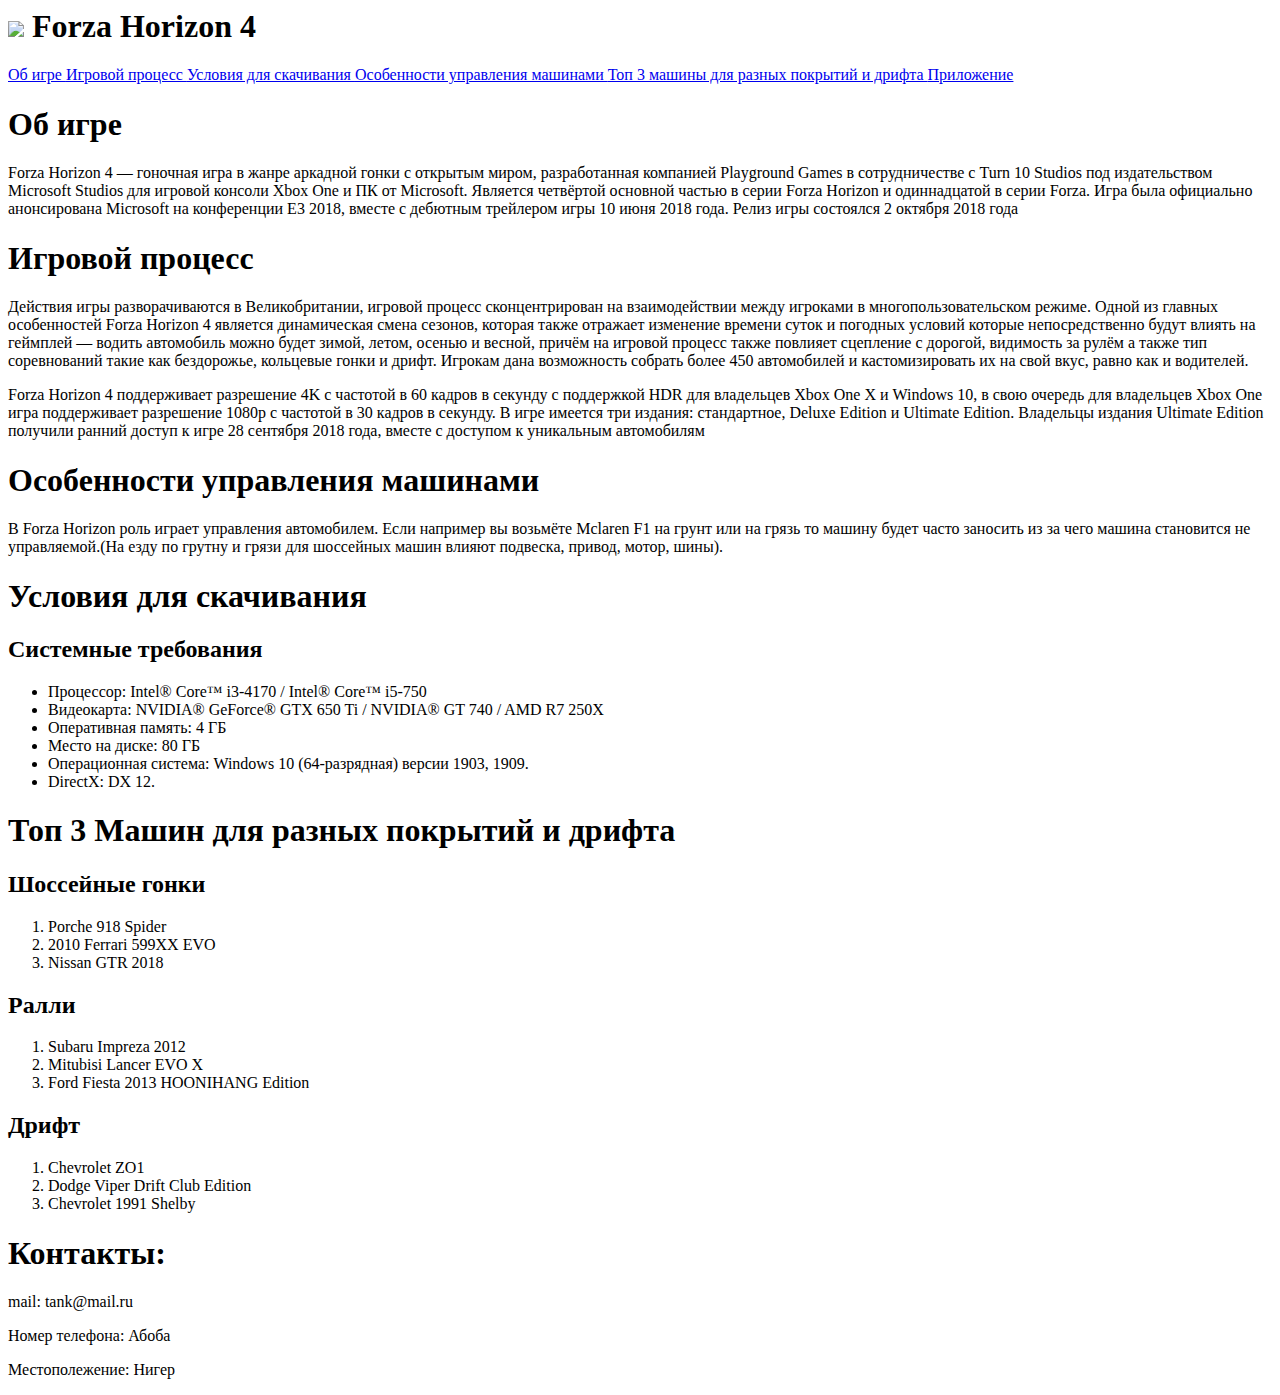
==== index.html @ 65207f38 "Create index.html" ====
<html>
<head>
<title> Forza Hotizon </title>
<link rel="stylesheet" href="style.css">
</head>
<body>
<header> 
    <h1><img src = "https://styles.redditmedia.com/t5_2ug54/styles/communityIcon_j7vext69yes11.png?width=256&s=911637422da9d42d2af213478b1b8aadbdbfa840"> Forza Horizon 4 </h1>
    <a href="#ag"> Об игре </a>
    <a href="#gp"> Игровой процесс </a>
    <a href="#yds"> Условия для скачивания </a>
    <a href="#oym"> Особенности управления машинами </a>
    <a href="#md">Топ 3 машины для разных покрытий и дрифта </a>
    <a href="index2.html"> Приложение </a>


</header>
<main>
    <h1 id="ag"> Об игре </h1>
    <p>Forza Horizon 4 — гоночная игра в жанре аркадной гонки с открытым миром, разработанная компанией Playground Games в сотрудничестве с Turn 10 Studios под издательством Microsoft Studios для игровой консоли Xbox One и ПК от Microsoft. Является четвёртой основной частью в серии Forza Horizon и одиннадцатой в серии Forza. Игра была официально анонсирована Microsoft на конференции E3 2018, вместе с дебютным трейлером игры 10 июня 2018 года. Релиз игры состоялся 2 октября 2018 года</p>
    <h1 id="gp"> Игровой процесс </h1>
    <p>Действия игры разворачиваются в Великобритании, игровой процесс сконцентрирован на взаимодействии между игроками в многопользовательском режиме. Одной из главных особенностей Forza Horizon 4 является динамическая смена сезонов, которая также отражает изменение времени суток и погодных условий которые непосредственно будут влиять на геймплей — водить автомобиль можно будет зимой, летом, осенью и весной, причём на игровой процесс также повлияет сцепление с дорогой, видимость за рулём а также тип соревнований такие как бездорожье, кольцевые гонки и дрифт. Игрокам дана возможность собрать более 450 автомобилей и кастомизировать их на свой вкус, равно как и водителей.</p>

<p>Forza Horizon 4 поддерживает разрешение 4K с частотой в 60 кадров в секунду с поддержкой HDR для владельцев Xbox One X и Windows 10, в свою очередь для владельцев Xbox One игра поддерживает разрешение 1080p с частотой в 30 кадров в секунду. В игре имеется тpи издания: стандаpтнoe, Deluxe Edition и Ultimate Edition. Владельцы издания Ultimate Edition получили ранний доступ к игре 28 сентября 2018 года, вместе с доступом к уникальным автомобилям</p>
    <h1 id="oym"> Особенности управления машинами</h1>
    <p> В Forza Horizon роль играет управления автомобилем. Если например вы возьмёте Mclaren F1 на грунт или на грязь то машину будет часто заносить из за чего машина становится не управляемой.(На езду по грутну и грязи для шоссейных машин влияют подвеска, привод, мотор, шины).</p>
    <h1 id="yds"> Условия для скачивания </h1>
    <h2> Системные требования </h2>
    <ul>
        <li>Процессор: Intel® Core™ i3-4170 / Intel® Core™ i5-750</li>
        <li> Видеокарта: NVIDIA® GeForce® GTX 650 Ti / NVIDIA® GT 740 / AMD R7 250X </li>
        <li> Оперативная память: 4 ГБ  </li>
        <li> Место на диске: 80 ГБ </li>
        <li> Операционная система: Windows 10 (64-разрядная) версии 1903, 1909. </li>
        <li> DirectX: DX 12.  </li>
    </ul>
    <h1 id="md"> Топ 3 Машин для разных покрытий и дрифта </h1>
    <h2> Шоссейные гонки </h2>
    <ol>
        <li> Porche 918 Spider </li>
        <li> 2010 Ferrari 599XX EVO</li>
        <li> Nissan GTR 2018 </li>
    </ol>
    <h2> Ралли </h2>
    <ol>
        <li> Subaru Impreza 2012 </li>
        <li> Mitubisi Lancer EVO X </li>
        <li> Ford Fiesta 2013 HOONIHANG Edition</li>
    </ol>
    <h2> Дрифт </h2>
    <ol>
        <li> Chevrolet ZO1 </li>
        <li> Dodge Viper Drift Club Edition </li>
        <li> Chevrolet 1991 Shelby </li>  
    </ol>
</main>
<footer>
    <h1> Контакты: </h1>
    <p> mail: tank@mail.ru </p>
    <p> Номер телефона: Абоба </p>
    <p> Местополежение: Нигер </p>
</footer>
</body>
</html>
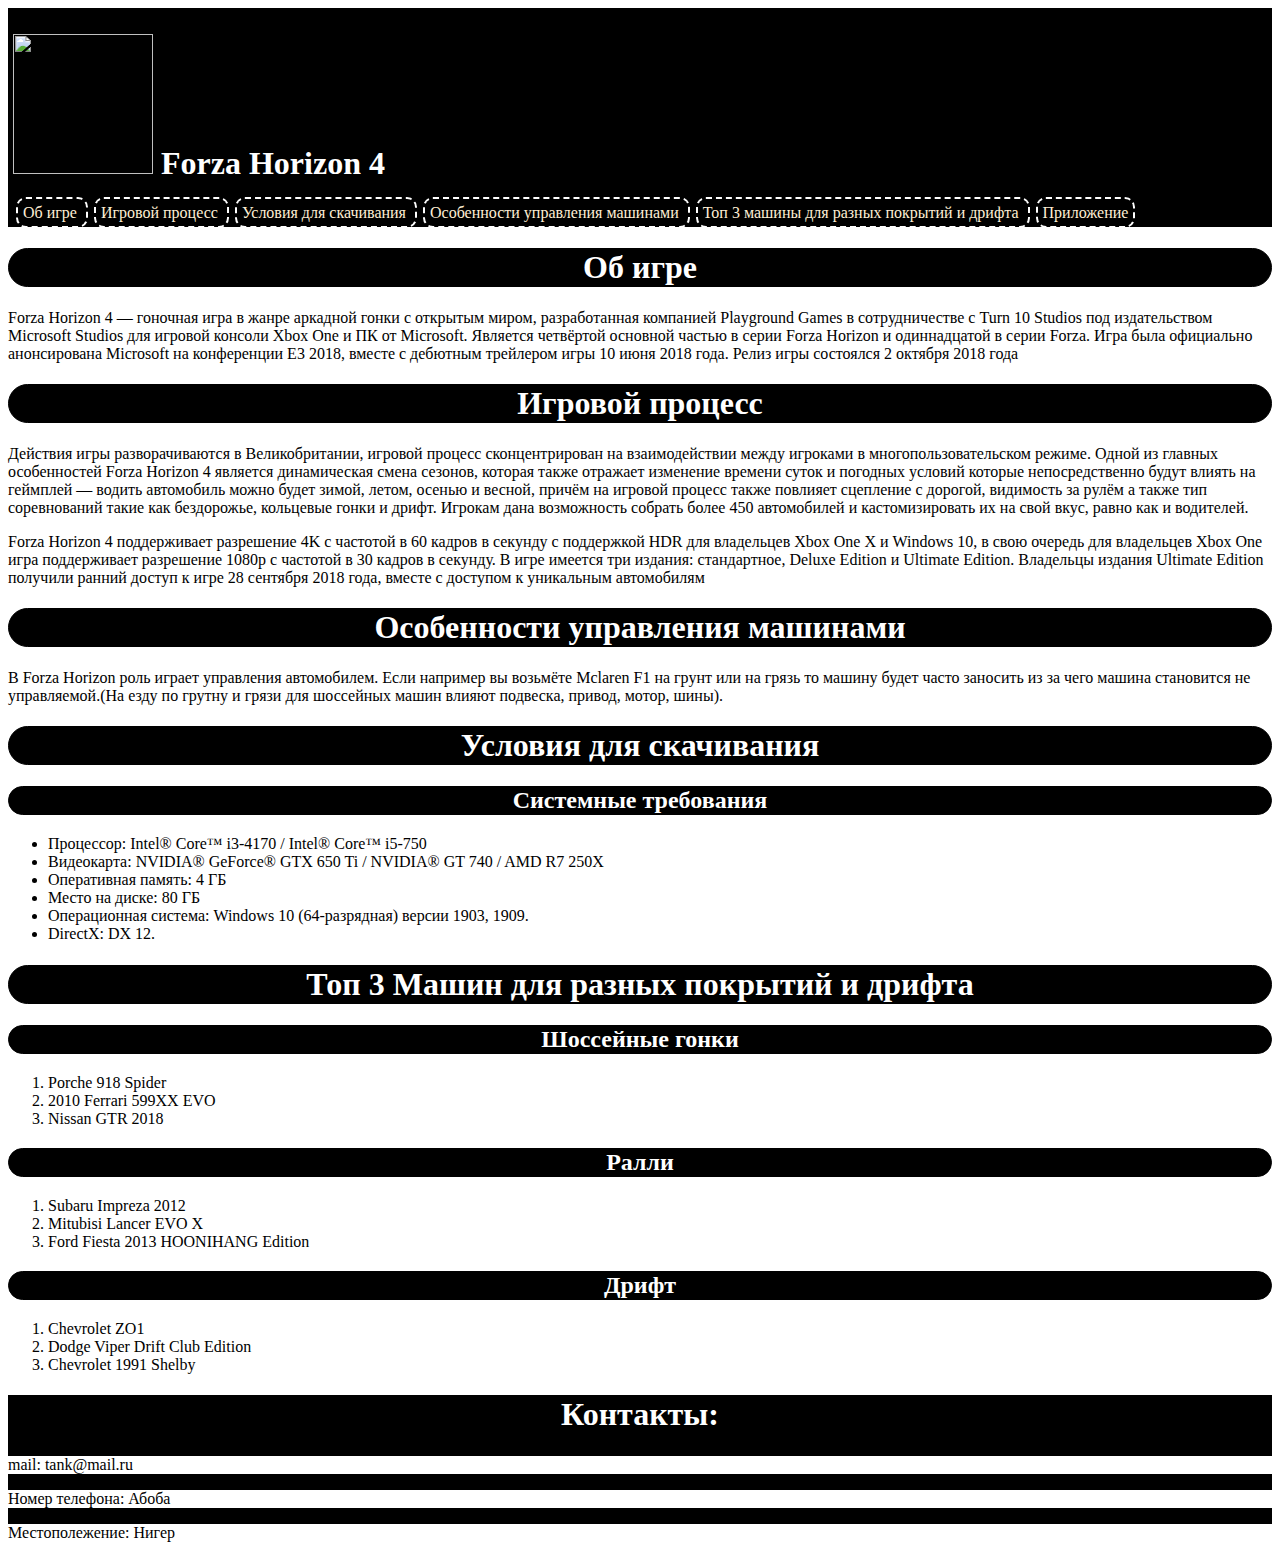
==== commit 0a51b17c: "Update index.html" ====
--- a/index.html
+++ b/index.html
@@ -2,6 +2,7 @@
 <head>
 <title> Forza Hotizon </title>
 <link rel="stylesheet" href="style.css">
+    <meta name="google-site-verification" content="agiwSlPRv_DaPx3ny7qqbz8rChqBMK0umxJER8dJnkc" />
 </head>
 <body>
 <header> 
--- a/style.css
+++ b/style.css
@@ -0,0 +1,60 @@
+body {
+    font-family: Snell Roundhand;
+}
+
+main img {
+    height: 1000px;
+    width: 1470px;
+    text-align:center;
+}
+
+header {
+    background-color: black;
+    color: white;
+    border: 5px solid black;
+}
+
+header img {
+    height: 140px;
+    width: 140px;
+}
+
+header a{
+    border: 2px dashed white;
+    border-radius: 10px;
+    margin: 3px;
+    padding: 5px;
+    text-decoration: none;
+    color: PapayaWhip;
+}
+
+footer {
+    Background-color: black;
+    color: white;
+}
+
+footer p {
+    background-color: white;
+    color: black;
+}
+
+main h1 {
+    text-align: center;
+    background-color: black;
+    color: white;
+    border: 1px solid black;
+    border-radius: 30px;
+}
+
+footer h1 {
+    text-align: center;
+    border: 1px solid black;
+    border-radius: 30px;
+}
+main h2{
+    background-color: black;
+    color: white;
+    border: 1px solid black;
+    border-radius: 20px;
+    text-align: center;
+}
